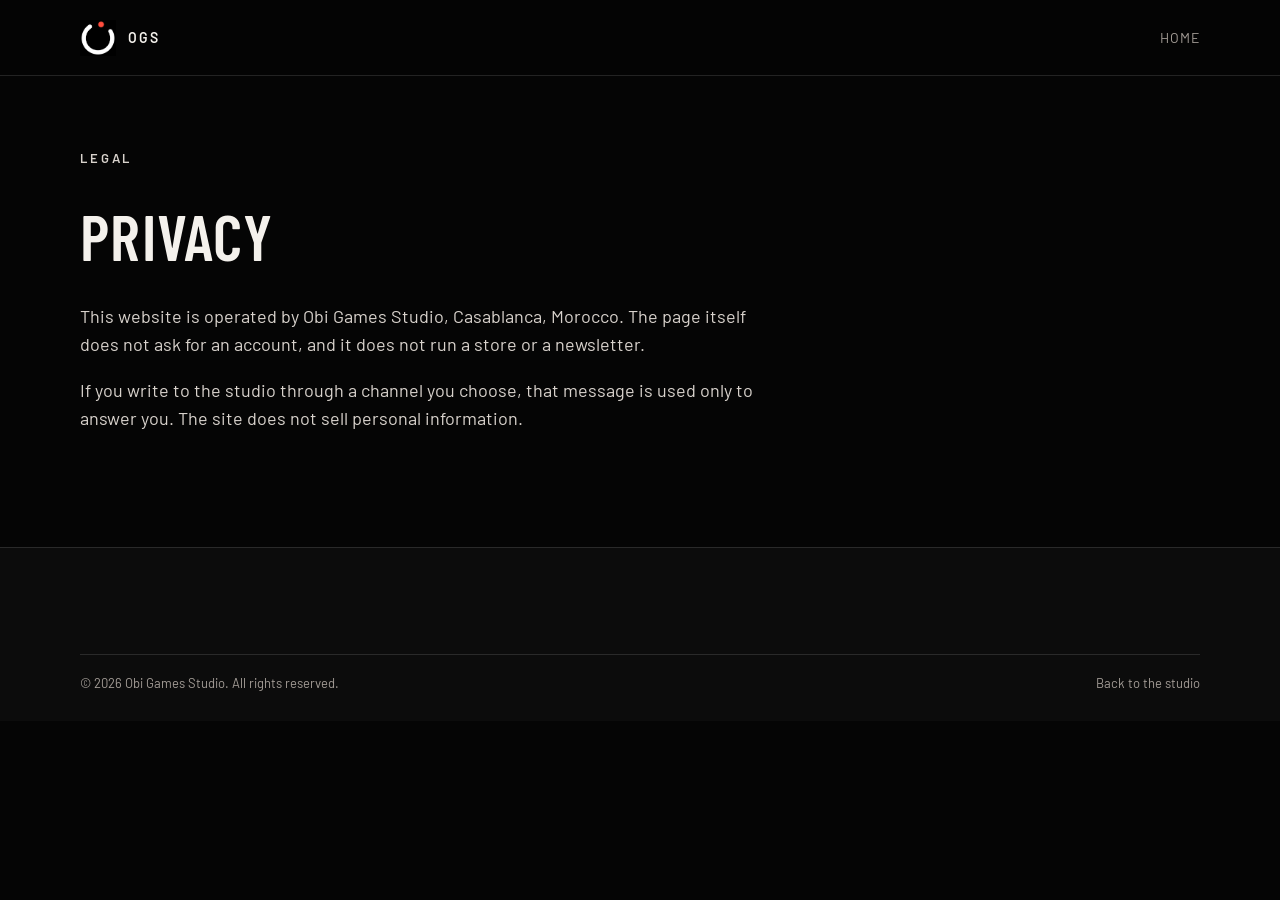
==== privacy.html @ d877064d "Add the Obi Games Studio landing page. Signed-off-by: Fawksii0 <othmaneelazaar2@gmail.com>" ====
<!DOCTYPE html>
<html lang="en">
<head>
  <meta charset="utf-8">
  <meta name="viewport" content="width=device-width, initial-scale=1">
  <title>Privacy · Obi Games Studio</title>
  <link rel="icon" href="assets/logo.png">
  <link rel="preconnect" href="https://fonts.googleapis.com">
  <link rel="preconnect" href="https://fonts.gstatic.com" crossorigin>
  <link href="https://fonts.googleapis.com/css2?family=Barlow+Condensed:wght@600&family=Barlow:wght@400;500&display=swap" rel="stylesheet">
  <link rel="stylesheet" href="styles.css">
</head>
<body>
  <header class="nav">
    <div class="wrap">
      <a class="brand" href="index.html"><img src="assets/logo.png" alt="">OGS</a>
      <nav class="nav-links"><a href="index.html">Home</a></nav>
    </div>
  </header>
  <main class="page">
    <div class="wrap">
      <p class="kicker">Legal</p>
      <h1>Privacy</h1>
      <p>This website is operated by Obi Games Studio, Casablanca, Morocco. The page itself does not ask for an account, and it does not run a store or a newsletter.</p>
      <p>If you write to the studio through a channel you choose, that message is used only to answer you. The site does not sell personal information.</p>
    </div>
  </main>
  <footer class="footer">
    <div class="wrap">
      <div class="legal-bar">
        <span>© 2026 Obi Games Studio. All rights reserved.</span>
        <span><a href="index.html">Back to the studio</a></span>
      </div>
    </div>
  </footer>
</body>
</html>
---- styles.css ----
:root {
  --bg: #050505;
  --bg-2: #0c0c0c;
  --card: #121212;
  --line: rgba(255, 255, 255, 0.12);
  --text: #f4f1ec;
  --muted: #a39c96;
  --red: #fe4c3c;
  --red-dim: rgba(254, 76, 60, 0.16);
  --max: 1120px;
  --nav: 76px;
}

* { box-sizing: border-box; }
html { scroll-behavior: smooth; }
body {
  margin: 0;
  background: var(--bg);
  color: var(--text);
  font-family: "Barlow", "Segoe UI", sans-serif;
  font-size: 18px;
  line-height: 1.55;
}
img { max-width: 100%; display: block; }
a { color: inherit; text-decoration: none; }
a:hover { color: var(--red); }

.wrap { width: min(var(--max), calc(100% - 40px)); margin: 0 auto; }

.nav {
  position: sticky;
  top: 0;
  z-index: 20;
  height: var(--nav);
  display: flex;
  align-items: center;
  background: rgba(5, 5, 5, 0.9);
  border-bottom: 1px solid var(--line);
  backdrop-filter: blur(12px);
}
.nav .wrap { display: flex; align-items: center; gap: 28px; }
.brand { display: flex; align-items: center; gap: 12px; font-weight: 600; letter-spacing: 0.14em; font-size: 14px; }
.brand img { width: 36px; height: 36px; object-fit: contain; }
.nav-links { display: flex; gap: 22px; margin-left: auto; font-size: 14px; letter-spacing: 0.08em; text-transform: uppercase; color: var(--muted); }
.nav-links a:hover { color: var(--text); }

.hero {
  min-height: calc(100vh - var(--nav));
  display: grid;
  align-items: center;
  padding: 72px 0 88px;
  background:
    radial-gradient(900px 480px at 80% 20%, rgba(254, 76, 60, 0.18), transparent 60%),
    linear-gradient(#050505, #090909);
}
.hero-grid { display: grid; grid-template-columns: 1.3fr 0.7fr; gap: 48px; align-items: center; }
.kicker {
  color: var(--red);
  letter-spacing: 0.22em;
  text-transform: uppercase;
  font-size: 13px;
  font-weight: 600;
  margin: 0 0 18px;
}
h1, h2, h3 { font-family: "Barlow Condensed", "Arial Narrow", sans-serif; font-weight: 600; letter-spacing: 0.02em; margin: 0; }
.hero h1 { font-size: clamp(64px, 9vw, 112px); line-height: 0.88; text-transform: uppercase; }
.hero h1 span { display: block; color: var(--red); }
.lede { max-width: 540px; color: var(--muted); font-size: 20px; margin: 22px 0 32px; }
.actions { display: flex; gap: 12px; flex-wrap: wrap; }
.btn {
  display: inline-flex;
  align-items: center;
  height: 48px;
  padding: 0 20px;
  border-radius: 999px;
  border: 1px solid var(--red);
  background: var(--red);
  color: #140605;
  font-weight: 600;
  letter-spacing: 0.06em;
  text-transform: uppercase;
  font-size: 14px;
}
.btn.ghost { background: transparent; color: var(--text); border-color: var(--line); }
.btn:hover { filter: brightness(1.08); color: #140605; }
.btn.ghost:hover { color: var(--text); border-color: var(--text); }
.hero-mark {
  justify-self: end;
  width: min(320px, 100%);
  aspect-ratio: 1;
  border: 1px solid var(--line);
  background: #000 url("assets/logo.png") center / 78% no-repeat;
}

.band {
  border-top: 1px solid var(--line);
  border-bottom: 1px solid var(--line);
}
.band .wrap {
  display: grid;
  grid-template-columns: repeat(3, 1fr);
}
.band div { padding: 22px 8px; text-align: center; }
.band strong { display: block; font-family: "Barlow Condensed", sans-serif; font-size: 28px; letter-spacing: 0.04em; }
.band span { color: var(--muted); font-size: 13px; letter-spacing: 0.12em; text-transform: uppercase; }

section { padding: 96px 0; }
.section-label { color: var(--red); letter-spacing: 0.2em; text-transform: uppercase; font-size: 13px; font-weight: 600; }

.game {
  display: grid;
  grid-template-columns: 1.15fr 0.85fr;
  min-height: 640px;
  background: #000;
}
.game-art {
  background: #000 url("assets/redline.jpg") right center / cover no-repeat;
  min-height: 420px;
}
.game-copy { padding: 72px 56px; display: flex; flex-direction: column; justify-content: center; }
.game-copy h2 { font-size: clamp(56px, 7vw, 88px); line-height: 0.9; text-transform: uppercase; }
.game-copy h2 em { font-style: normal; color: var(--red); }
.tag {
  display: inline-block;
  margin: 18px 0;
  padding: 4px 10px;
  border: 1px solid var(--red);
  color: var(--red);
  letter-spacing: 0.16em;
  text-transform: uppercase;
  font-size: 12px;
}
.game-copy p { color: #d8d2cc; margin: 0 0 16px; }

.studio h2, .publish h2 { font-size: clamp(42px, 6vw, 68px); text-transform: uppercase; line-height: 0.95; max-width: 14ch; }
.studio-grid, .year-grid { display: grid; grid-template-columns: 1fr 1fr; gap: 28px; margin-top: 36px; }
.card {
  background: var(--card);
  border: 1px solid var(--line);
  padding: 28px;
}
.card h3 { font-size: 32px; text-transform: uppercase; margin-bottom: 8px; }
.card p { margin: 0; color: var(--muted); }
.year {
  border-top: 3px solid var(--red);
  padding-top: 18px;
}
.year b { font-family: "Barlow Condensed", sans-serif; font-size: 72px; font-weight: 600; line-height: 1; }
.year p { color: var(--muted); margin: 8px 0 0; }

.footer { background: var(--bg-2); border-top: 1px solid var(--line); padding: 64px 0 28px; }
.footer-grid { display: grid; grid-template-columns: 1.4fr repeat(3, 1fr); gap: 32px; }
.footer .brand { margin-bottom: 14px; }
.footer p, .footer li { color: var(--muted); font-size: 15px; }
.footer h3 { font-size: 14px; letter-spacing: 0.16em; text-transform: uppercase; margin-bottom: 14px; }
.footer ul { list-style: none; margin: 0; padding: 0; }
.footer li { margin: 8px 0; }
.footer a:hover { color: var(--text); }
.legal-bar {
  display: flex;
  justify-content: space-between;
  gap: 16px;
  flex-wrap: wrap;
  margin-top: 42px;
  padding-top: 18px;
  border-top: 1px solid var(--line);
  color: var(--muted);
  font-size: 13px;
}
.page { padding: 72px 0 96px; }
.page h1 { font-size: 64px; text-transform: uppercase; margin-bottom: 12px; }
.page p { max-width: 680px; color: #d8d2cc; }

@media (max-width: 860px) {
  .hero-grid, .game, .studio-grid, .year-grid, .footer-grid, .band { grid-template-columns: 1fr; }
  .hero-mark { justify-self: start; width: 180px; }
  .game-copy { padding: 40px 0 64px; }
  .nav { height: auto; }
  .nav .wrap { flex-wrap: wrap; padding: 12px 0; }
  .nav-links { margin-left: 0; gap: 14px; font-size: 12px; }
}
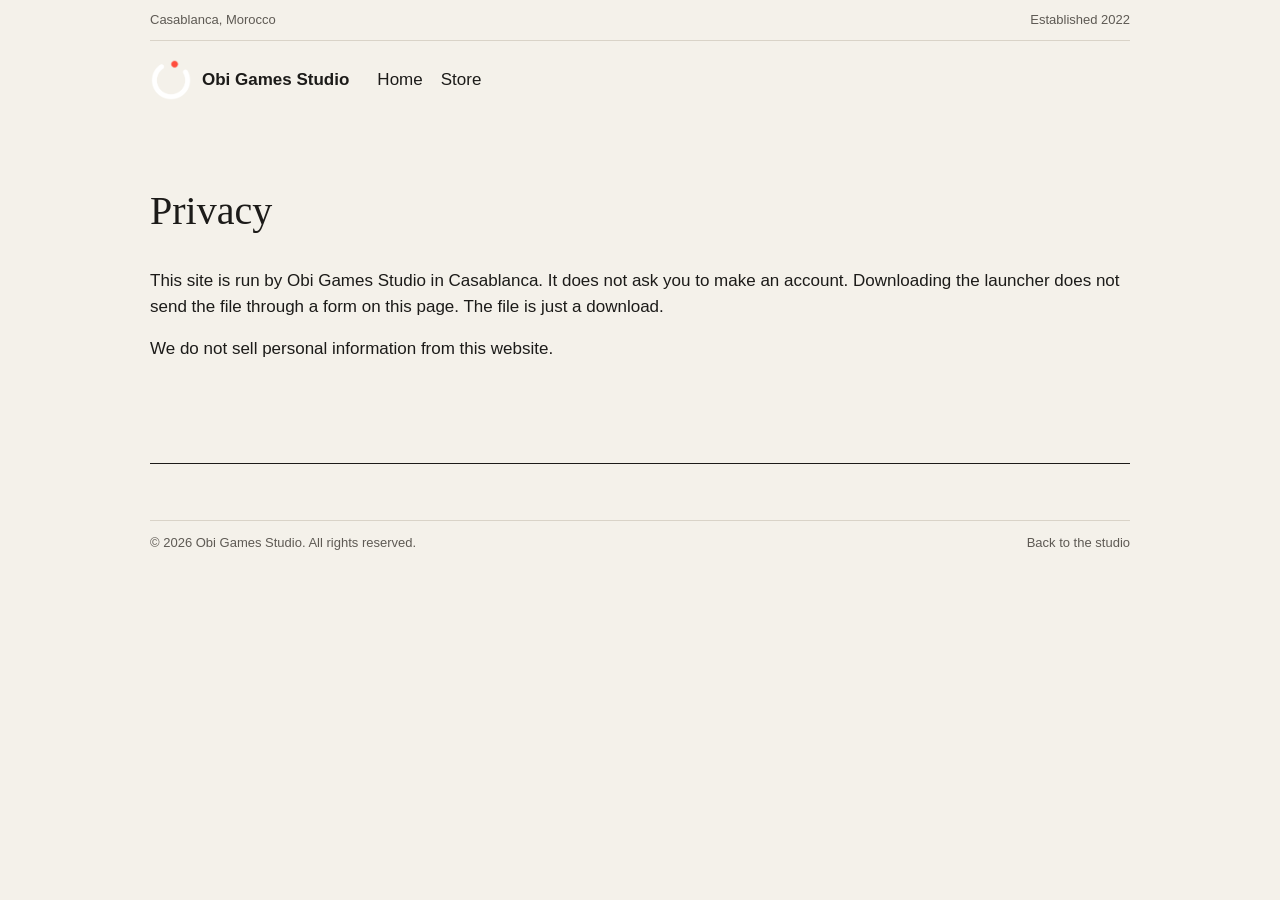
==== commit 421f3e20: "Put the store, launcher download, and Ashfall: The Beginning on the site. Signed-off-by: Fawksii0 <o" ====
--- a/privacy.html
+++ b/privacy.html
@@ -5,32 +5,26 @@
   <meta name="viewport" content="width=device-width, initial-scale=1">
   <title>Privacy · Obi Games Studio</title>
   <link rel="icon" href="assets/logo.png">
-  <link rel="preconnect" href="https://fonts.googleapis.com">
-  <link rel="preconnect" href="https://fonts.gstatic.com" crossorigin>
-  <link href="https://fonts.googleapis.com/css2?family=Barlow+Condensed:wght@600&family=Barlow:wght@400;500&display=swap" rel="stylesheet">
   <link rel="stylesheet" href="styles.css">
 </head>
 <body>
-  <header class="nav">
-    <div class="wrap">
-      <a class="brand" href="index.html"><img src="assets/logo.png" alt="">OGS</a>
-      <nav class="nav-links"><a href="index.html">Home</a></nav>
-    </div>
+  <div class="topbar">
+    <span>Casablanca, Morocco</span>
+    <span>Established 2022</span>
+  </div>
+  <header class="site-header">
+    <a class="logo-lockup" href="index.html"><img src="assets/logo.png" alt="">Obi Games Studio</a>
+    <nav><a href="index.html">Home</a> <a href="store.html">Store</a></nav>
   </header>
   <main class="page">
-    <div class="wrap">
-      <p class="kicker">Legal</p>
-      <h1>Privacy</h1>
-      <p>This website is operated by Obi Games Studio, Casablanca, Morocco. The page itself does not ask for an account, and it does not run a store or a newsletter.</p>
-      <p>If you write to the studio through a channel you choose, that message is used only to answer you. The site does not sell personal information.</p>
-    </div>
+    <h1>Privacy</h1>
+    <p>This site is run by Obi Games Studio in Casablanca. It does not ask you to make an account. Downloading the launcher does not send the file through a form on this page. The file is just a download.</p>
+    <p>We do not sell personal information from this website.</p>
   </main>
   <footer class="footer">
-    <div class="wrap">
-      <div class="legal-bar">
-        <span>© 2026 Obi Games Studio. All rights reserved.</span>
-        <span><a href="index.html">Back to the studio</a></span>
-      </div>
+    <div class="fine">
+      <span>© 2026 Obi Games Studio. All rights reserved.</span>
+      <span><a href="index.html">Back to the studio</a></span>
     </div>
   </footer>
 </body>
--- a/styles.css
+++ b/styles.css
@@ -1,181 +1,120 @@
 :root {
-  --bg: #050505;
-  --bg-2: #0c0c0c;
-  --card: #121212;
-  --line: rgba(255, 255, 255, 0.12);
-  --text: #f4f1ec;
-  --muted: #a39c96;
-  --red: #fe4c3c;
-  --red-dim: rgba(254, 76, 60, 0.16);
-  --max: 1120px;
-  --nav: 76px;
+  --paper: #f4f1ea;
+  --ink: #1c1b19;
+  --muted: #5e5a54;
+  --line: #d9d3c8;
+  --red: #e23b2f;
 }
 
 * { box-sizing: border-box; }
 html { scroll-behavior: smooth; }
 body {
   margin: 0;
-  background: var(--bg);
-  color: var(--text);
-  font-family: "Barlow", "Segoe UI", sans-serif;
-  font-size: 18px;
-  line-height: 1.55;
+  background: var(--paper);
+  color: var(--ink);
+  font-family: "Segoe UI", Helvetica, Arial, sans-serif;
+  font-size: 17px;
+  line-height: 1.5;
 }
-img { max-width: 100%; display: block; }
-a { color: inherit; text-decoration: none; }
+img { display: block; }
+a { color: inherit; }
 a:hover { color: var(--red); }
 
-.wrap { width: min(var(--max), calc(100% - 40px)); margin: 0 auto; }
+.topbar, .site-header, main, .footer { width: min(980px, calc(100% - 40px)); margin: 0 auto; }
 
-.nav {
-  position: sticky;
-  top: 0;
-  z-index: 20;
-  height: var(--nav);
+.topbar {
+  display: flex;
+  justify-content: space-between;
+  padding: 10px 0;
+  font-size: 13px;
+  color: var(--muted);
+  border-bottom: 1px solid var(--line);
+}
+
+.site-header {
   display: flex;
   align-items: center;
-  background: rgba(5, 5, 5, 0.9);
-  border-bottom: 1px solid var(--line);
-  backdrop-filter: blur(12px);
+  gap: 28px;
+  padding: 18px 0;
 }
-.nav .wrap { display: flex; align-items: center; gap: 28px; }
-.brand { display: flex; align-items: center; gap: 12px; font-weight: 600; letter-spacing: 0.14em; font-size: 14px; }
-.brand img { width: 36px; height: 36px; object-fit: contain; }
-.nav-links { display: flex; gap: 22px; margin-left: auto; font-size: 14px; letter-spacing: 0.08em; text-transform: uppercase; color: var(--muted); }
-.nav-links a:hover { color: var(--text); }
-
-.hero {
-  min-height: calc(100vh - var(--nav));
-  display: grid;
+.logo-lockup {
+  display: flex;
   align-items: center;
-  padding: 72px 0 88px;
-  background:
-    radial-gradient(900px 480px at 80% 20%, rgba(254, 76, 60, 0.18), transparent 60%),
-    linear-gradient(#050505, #090909);
+  gap: 10px;
+  text-decoration: none;
+  font-weight: 650;
 }
-.hero-grid { display: grid; grid-template-columns: 1.3fr 0.7fr; gap: 48px; align-items: center; }
-.kicker {
-  color: var(--red);
-  letter-spacing: 0.22em;
-  text-transform: uppercase;
-  font-size: 13px;
-  font-weight: 600;
-  margin: 0 0 18px;
-}
-h1, h2, h3 { font-family: "Barlow Condensed", "Arial Narrow", sans-serif; font-weight: 600; letter-spacing: 0.02em; margin: 0; }
-.hero h1 { font-size: clamp(64px, 9vw, 112px); line-height: 0.88; text-transform: uppercase; }
-.hero h1 span { display: block; color: var(--red); }
-.lede { max-width: 540px; color: var(--muted); font-size: 20px; margin: 22px 0 32px; }
-.actions { display: flex; gap: 12px; flex-wrap: wrap; }
-.btn {
-  display: inline-flex;
-  align-items: center;
-  height: 48px;
-  padding: 0 20px;
-  border-radius: 999px;
-  border: 1px solid var(--red);
-  background: var(--red);
-  color: #140605;
-  font-weight: 600;
-  letter-spacing: 0.06em;
-  text-transform: uppercase;
+.logo-lockup img { width: 42px; height: 42px; }
+.site-header nav { display: flex; gap: 18px; }
+.site-header nav a { text-decoration: none; }
+.download {
+  margin-left: auto;
+  text-decoration: none;
+  background: var(--ink);
+  color: var(--paper);
+  padding: 8px 12px;
   font-size: 14px;
 }
-.btn.ghost { background: transparent; color: var(--text); border-color: var(--line); }
-.btn:hover { filter: brightness(1.08); color: #140605; }
-.btn.ghost:hover { color: var(--text); border-color: var(--text); }
-.hero-mark {
-  justify-self: end;
-  width: min(320px, 100%);
-  aspect-ratio: 1;
-  border: 1px solid var(--line);
-  background: #000 url("assets/logo.png") center / 78% no-repeat;
+.download:hover { color: white; background: #000; }
+
+.intro { padding: 54px 0 28px; display: grid; grid-template-columns: 1.4fr 0.6fr; gap: 40px; }
+.intro h1 {
+  font-family: Georgia, "Iowan Old Style", Palatino, serif;
+  font-weight: 500;
+  font-size: 52px;
+  line-height: 1.05;
+  margin: 0 0 14px;
 }
+.intro p { margin: 0; max-width: 38em; }
+.mark-note { color: var(--muted); font-size: 14px; padding-top: 8px; }
+.mark-note img { width: 120px; height: 120px; margin-bottom: 8px; }
 
-.band {
-  border-top: 1px solid var(--line);
-  border-bottom: 1px solid var(--line);
+.rule { border: 0; border-top: 1px solid var(--line); margin: 8px 0 0; }
+
+.block { padding: 36px 0; }
+.block h2 {
+  font-family: Georgia, "Iowan Old Style", Palatino, serif;
+  font-weight: 500;
+  font-size: 28px;
+  margin: 0 0 8px;
 }
-.band .wrap {
-  display: grid;
-  grid-template-columns: repeat(3, 1fr);
+.meta { color: var(--muted); margin: 0 0 14px; font-size: 15px; }
+
+table { width: 100%; border-collapse: collapse; }
+th, td { text-align: left; padding: 12px 8px; border-bottom: 1px solid var(--line); vertical-align: top; }
+th { font-size: 13px; color: var(--muted); font-weight: 600; }
+td a { font-weight: 600; }
+
+.note { color: var(--muted); font-size: 15px; }
+
+.footer {
+  margin-top: 20px;
+  padding: 28px 0 40px;
+  border-top: 1px solid var(--ink);
 }
-.band div { padding: 22px 8px; text-align: center; }
-.band strong { display: block; font-family: "Barlow Condensed", sans-serif; font-size: 28px; letter-spacing: 0.04em; }
-.band span { color: var(--muted); font-size: 13px; letter-spacing: 0.12em; text-transform: uppercase; }
-
-section { padding: 96px 0; }
-.section-label { color: var(--red); letter-spacing: 0.2em; text-transform: uppercase; font-size: 13px; font-weight: 600; }
-
-.game {
-  display: grid;
-  grid-template-columns: 1.15fr 0.85fr;
-  min-height: 640px;
-  background: #000;
-}
-.game-art {
-  background: #000 url("assets/redline.jpg") right center / cover no-repeat;
-  min-height: 420px;
-}
-.game-copy { padding: 72px 56px; display: flex; flex-direction: column; justify-content: center; }
-.game-copy h2 { font-size: clamp(56px, 7vw, 88px); line-height: 0.9; text-transform: uppercase; }
-.game-copy h2 em { font-style: normal; color: var(--red); }
-.tag {
-  display: inline-block;
-  margin: 18px 0;
-  padding: 4px 10px;
-  border: 1px solid var(--red);
-  color: var(--red);
-  letter-spacing: 0.16em;
-  text-transform: uppercase;
-  font-size: 12px;
-}
-.game-copy p { color: #d8d2cc; margin: 0 0 16px; }
-
-.studio h2, .publish h2 { font-size: clamp(42px, 6vw, 68px); text-transform: uppercase; line-height: 0.95; max-width: 14ch; }
-.studio-grid, .year-grid { display: grid; grid-template-columns: 1fr 1fr; gap: 28px; margin-top: 36px; }
-.card {
-  background: var(--card);
-  border: 1px solid var(--line);
-  padding: 28px;
-}
-.card h3 { font-size: 32px; text-transform: uppercase; margin-bottom: 8px; }
-.card p { margin: 0; color: var(--muted); }
-.year {
-  border-top: 3px solid var(--red);
-  padding-top: 18px;
-}
-.year b { font-family: "Barlow Condensed", sans-serif; font-size: 72px; font-weight: 600; line-height: 1; }
-.year p { color: var(--muted); margin: 8px 0 0; }
-
-.footer { background: var(--bg-2); border-top: 1px solid var(--line); padding: 64px 0 28px; }
-.footer-grid { display: grid; grid-template-columns: 1.4fr repeat(3, 1fr); gap: 32px; }
-.footer .brand { margin-bottom: 14px; }
-.footer p, .footer li { color: var(--muted); font-size: 15px; }
-.footer h3 { font-size: 14px; letter-spacing: 0.16em; text-transform: uppercase; margin-bottom: 14px; }
+.foot-grid { display: grid; grid-template-columns: 1.4fr 1fr 1fr 1fr; gap: 24px; }
+.footer h3 { margin: 0 0 8px; font-size: 14px; }
 .footer ul { list-style: none; margin: 0; padding: 0; }
-.footer li { margin: 8px 0; }
-.footer a:hover { color: var(--text); }
-.legal-bar {
-  display: flex;
-  justify-content: space-between;
-  gap: 16px;
-  flex-wrap: wrap;
-  margin-top: 42px;
-  padding-top: 18px;
+.footer li { margin: 5px 0; }
+.footer a { text-decoration: none; }
+.footer p { margin: 4px 0; color: var(--muted); font-size: 14px; }
+.fine {
+  margin-top: 28px;
+  padding-top: 12px;
   border-top: 1px solid var(--line);
   color: var(--muted);
   font-size: 13px;
+  display: flex;
+  justify-content: space-between;
+  gap: 12px;
+  flex-wrap: wrap;
 }
-.page { padding: 72px 0 96px; }
-.page h1 { font-size: 64px; text-transform: uppercase; margin-bottom: 12px; }
-.page p { max-width: 680px; color: #d8d2cc; }
+.page { padding: 36px 0 64px; }
+.page h1 { font-family: Georgia, serif; font-weight: 500; font-size: 40px; }
 
-@media (max-width: 860px) {
-  .hero-grid, .game, .studio-grid, .year-grid, .footer-grid, .band { grid-template-columns: 1fr; }
-  .hero-mark { justify-self: start; width: 180px; }
-  .game-copy { padding: 40px 0 64px; }
-  .nav { height: auto; }
-  .nav .wrap { flex-wrap: wrap; padding: 12px 0; }
-  .nav-links { margin-left: 0; gap: 14px; font-size: 12px; }
+@media (max-width: 720px) {
+  .intro, .foot-grid, .site-header { display: block; }
+  .download { display: inline-block; margin: 14px 0 0; }
+  .site-header nav { margin-top: 12px; }
+  .intro h1 { font-size: 38px; }
 }
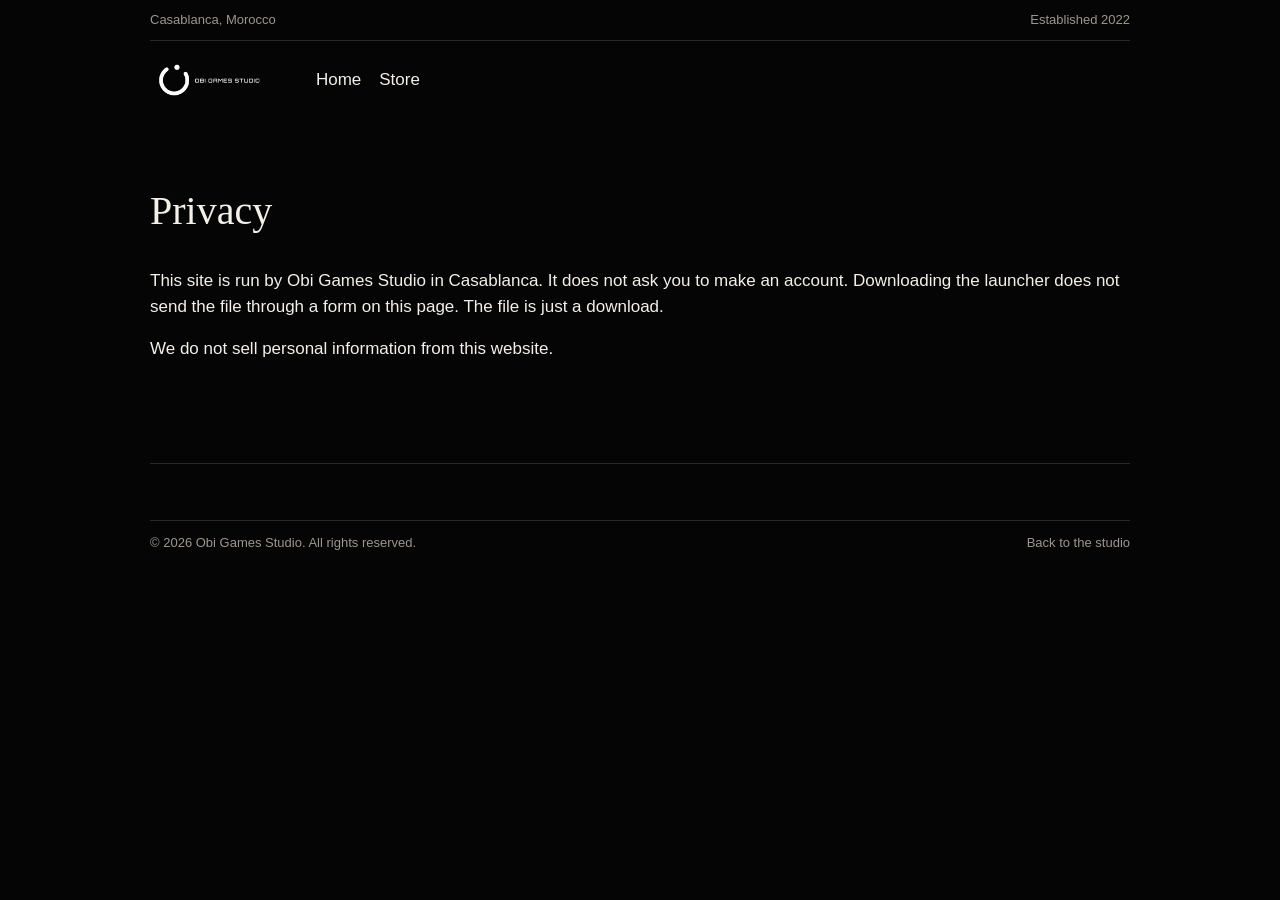
==== commit 9ba0fab1: "Restore the black and red studio theme. Signed-off-by: Fawksii0 <othmaneelazaar2@gmail.com>" ====
--- a/privacy.html
+++ b/privacy.html
@@ -4,7 +4,7 @@
   <meta charset="utf-8">
   <meta name="viewport" content="width=device-width, initial-scale=1">
   <title>Privacy · Obi Games Studio</title>
-  <link rel="icon" href="assets/logo.png">
+  <link rel="icon" href="assets/mark.png">
   <link rel="stylesheet" href="styles.css">
 </head>
 <body>
@@ -13,7 +13,7 @@
     <span>Established 2022</span>
   </div>
   <header class="site-header">
-    <a class="logo-lockup" href="index.html"><img src="assets/logo.png" alt="">Obi Games Studio</a>
+    <a class="logo-lockup" href="index.html"><img src="assets/wordmark.png" alt="Obi Games Studio"></a>
     <nav><a href="index.html">Home</a> <a href="store.html">Store</a></nav>
   </header>
   <main class="page">
--- a/styles.css
+++ b/styles.css
@@ -1,16 +1,16 @@
 :root {
-  --paper: #f4f1ea;
-  --ink: #1c1b19;
-  --muted: #5e5a54;
-  --line: #d9d3c8;
-  --red: #e23b2f;
+  --bg: #050505;
+  --ink: #f3f0ea;
+  --muted: #9c968e;
+  --line: rgba(255, 255, 255, 0.14);
+  --red: #fe4c3c;
 }
 
 * { box-sizing: border-box; }
 html { scroll-behavior: smooth; }
 body {
   margin: 0;
-  background: var(--paper);
+  background: var(--bg);
   color: var(--ink);
   font-family: "Segoe UI", Helvetica, Arial, sans-serif;
   font-size: 17px;
@@ -35,29 +35,23 @@
   display: flex;
   align-items: center;
   gap: 28px;
-  padding: 18px 0;
+  padding: 16px 0;
 }
-.logo-lockup {
-  display: flex;
-  align-items: center;
-  gap: 10px;
-  text-decoration: none;
-  font-weight: 650;
-}
-.logo-lockup img { width: 42px; height: 42px; }
+.logo-lockup { display: block; text-decoration: none; }
+.logo-lockup img { height: 46px; width: auto; }
 .site-header nav { display: flex; gap: 18px; }
 .site-header nav a { text-decoration: none; }
 .download {
   margin-left: auto;
   text-decoration: none;
-  background: var(--ink);
-  color: var(--paper);
+  color: var(--red);
+  border: 1px solid var(--red);
   padding: 8px 12px;
   font-size: 14px;
 }
-.download:hover { color: white; background: #000; }
+.download:hover { color: #fff; background: var(--red); }
 
-.intro { padding: 54px 0 28px; display: grid; grid-template-columns: 1.4fr 0.6fr; gap: 40px; }
+.intro { padding: 54px 0 28px; display: grid; grid-template-columns: 1.4fr 0.6fr; gap: 40px; align-items: center; }
 .intro h1 {
   font-family: Georgia, "Iowan Old Style", Palatino, serif;
   font-weight: 500;
@@ -66,8 +60,8 @@
   margin: 0 0 14px;
 }
 .intro p { margin: 0; max-width: 38em; }
-.mark-note { color: var(--muted); font-size: 14px; padding-top: 8px; }
-.mark-note img { width: 120px; height: 120px; margin-bottom: 8px; }
+.mark-note { color: var(--muted); font-size: 14px; }
+.mark-note img { width: 180px; height: auto; margin-bottom: 8px; }
 
 .rule { border: 0; border-top: 1px solid var(--line); margin: 8px 0 0; }
 
@@ -78,22 +72,22 @@
   font-size: 28px;
   margin: 0 0 8px;
 }
-.meta { color: var(--muted); margin: 0 0 14px; font-size: 15px; }
+.meta { color: var(--red); margin: 0 0 14px; font-size: 15px; }
 
 table { width: 100%; border-collapse: collapse; }
 th, td { text-align: left; padding: 12px 8px; border-bottom: 1px solid var(--line); vertical-align: top; }
 th { font-size: 13px; color: var(--muted); font-weight: 600; }
-td a { font-weight: 600; }
+td a { font-weight: 600; color: var(--red); }
 
 .note { color: var(--muted); font-size: 15px; }
 
 .footer {
   margin-top: 20px;
   padding: 28px 0 40px;
-  border-top: 1px solid var(--ink);
+  border-top: 1px solid var(--line);
 }
 .foot-grid { display: grid; grid-template-columns: 1.4fr 1fr 1fr 1fr; gap: 24px; }
-.footer h3 { margin: 0 0 8px; font-size: 14px; }
+.footer h3 { margin: 0 0 8px; font-size: 14px; color: var(--red); }
 .footer ul { list-style: none; margin: 0; padding: 0; }
 .footer li { margin: 5px 0; }
 .footer a { text-decoration: none; }
@@ -117,4 +111,5 @@
   .download { display: inline-block; margin: 14px 0 0; }
   .site-header nav { margin-top: 12px; }
   .intro h1 { font-size: 38px; }
+  .logo-lockup img { height: 36px; }
 }
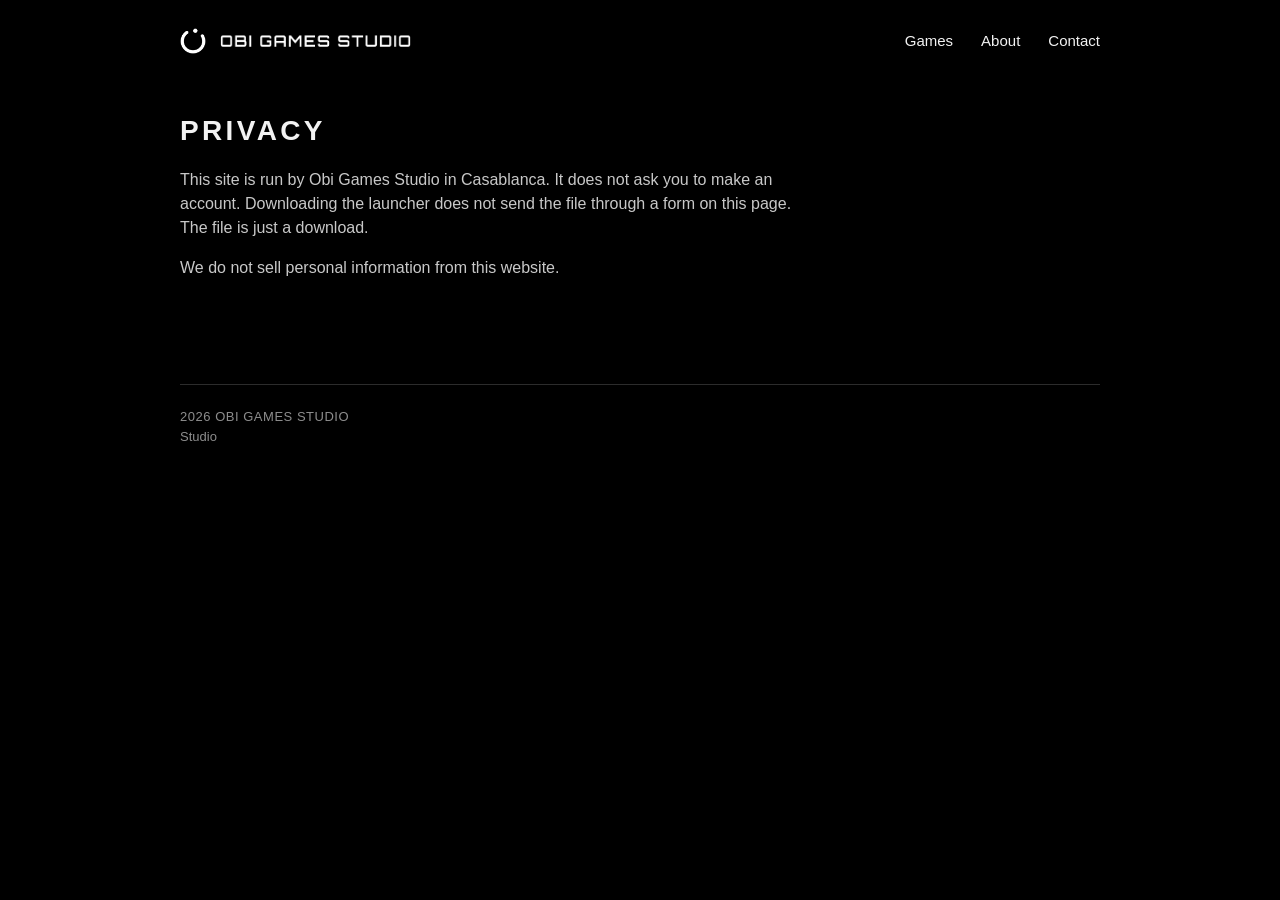
==== commit 97024668: "Match the studio site to the black and red layout. Signed-off-by: Fawksii0 <othmaneelazaar2@gmail.co" ====
--- a/privacy.html
+++ b/privacy.html
@@ -8,24 +8,25 @@
   <link rel="stylesheet" href="styles.css">
 </head>
 <body>
-  <div class="topbar">
-    <span>Casablanca, Morocco</span>
-    <span>Established 2022</span>
-  </div>
-  <header class="site-header">
-    <a class="logo-lockup" href="index.html"><img src="assets/wordmark.png" alt="Obi Games Studio"></a>
-    <nav><a href="index.html">Home</a> <a href="store.html">Store</a></nav>
+  <header class="bar">
+    <a class="brand" href="index.html">
+      <img src="assets/mark-white.png" alt="">
+      <img class="brand-name" src="assets/wordmark.png" alt="OBI GAMES STUDIO">
+    </a>
+    <nav>
+      <a href="index.html#games">Games</a>
+      <a href="index.html#about">About</a>
+      <a href="index.html#contact">Contact</a>
+    </nav>
   </header>
   <main class="page">
     <h1>Privacy</h1>
     <p>This site is run by Obi Games Studio in Casablanca. It does not ask you to make an account. Downloading the launcher does not send the file through a form on this page. The file is just a download.</p>
     <p>We do not sell personal information from this website.</p>
   </main>
-  <footer class="footer">
-    <div class="fine">
-      <span>© 2026 Obi Games Studio. All rights reserved.</span>
-      <span><a href="index.html">Back to the studio</a></span>
-    </div>
+  <footer class="site-foot">
+    <p>2026 OBI GAMES STUDIO</p>
+    <p class="legal"><a href="index.html">Studio</a></p>
   </footer>
 </body>
 </html>
--- a/styles.css
+++ b/styles.css
@@ -1,8 +1,10 @@
 :root {
-  --bg: #050505;
-  --ink: #f3f0ea;
-  --muted: #9c968e;
-  --line: rgba(255, 255, 255, 0.14);
+  --bg: #000;
+  --ink: #f2f2f2;
+  --muted: #a3a3a3;
+  --card: #1a1a1a;
+  --well: #2a2a2a;
+  --line: #2c2c2c;
   --red: #fe4c3c;
 }
 
@@ -13,103 +15,146 @@
   background: var(--bg);
   color: var(--ink);
   font-family: "Segoe UI", Helvetica, Arial, sans-serif;
-  font-size: 17px;
+  font-size: 16px;
   line-height: 1.5;
 }
-img { display: block; }
+img { display: block; max-width: 100%; }
 a { color: inherit; }
 a:hover { color: var(--red); }
 
-.topbar, .site-header, main, .footer { width: min(980px, calc(100% - 40px)); margin: 0 auto; }
-
-.topbar {
-  display: flex;
-  justify-content: space-between;
-  padding: 10px 0;
-  font-size: 13px;
-  color: var(--muted);
-  border-bottom: 1px solid var(--line);
+.bar, main, .site-foot {
+  width: min(920px, calc(100% - 48px));
+  margin: 0 auto;
 }
 
-.site-header {
+.bar {
   display: flex;
   align-items: center;
-  gap: 28px;
-  padding: 16px 0;
+  justify-content: space-between;
+  padding: 28px 0 8px;
 }
-.logo-lockup { display: block; text-decoration: none; }
-.logo-lockup img { height: 46px; width: auto; }
-.site-header nav { display: flex; gap: 18px; }
-.site-header nav a { text-decoration: none; }
-.download {
-  margin-left: auto;
+.brand {
+  display: flex;
+  align-items: center;
+  gap: 10px;
   text-decoration: none;
-  color: var(--red);
-  border: 1px solid var(--red);
-  padding: 8px 12px;
-  font-size: 14px;
 }
-.download:hover { color: #fff; background: var(--red); }
+.brand img { height: 26px; width: auto; }
+.brand-name { height: 13px; }
+.bar nav { display: flex; gap: 28px; }
+.bar nav a {
+  color: var(--ink);
+  text-decoration: none;
+  font-size: 15px;
+}
+.bar nav a:hover { color: var(--red); }
 
-.intro { padding: 54px 0 28px; display: grid; grid-template-columns: 1.4fr 0.6fr; gap: 40px; align-items: center; }
-.intro h1 {
-  font-family: Georgia, "Iowan Old Style", Palatino, serif;
-  font-weight: 500;
-  font-size: 52px;
-  line-height: 1.05;
-  margin: 0 0 14px;
+.hero {
+  text-align: center;
+  padding: 88px 0 36px;
 }
-.intro p { margin: 0; max-width: 38em; }
-.mark-note { color: var(--muted); font-size: 14px; }
-.mark-note img { width: 180px; height: auto; margin-bottom: 8px; }
+.hero-mark {
+  width: 148px;
+  height: auto;
+  margin: 0 auto 28px;
+}
+.hero h1 { margin: 0; }
+.hero h1 img {
+  width: min(460px, 86%);
+  height: auto;
+  margin: 0 auto;
+}
+.tagline {
+  margin: 22px 0 26px;
+  color: #d7d7d7;
+  font-size: 16px;
+}
+.cta {
+  display: inline-block;
+  background: var(--red);
+  color: #fff;
+  text-decoration: none;
+  padding: 10px 18px;
+  font-size: 15px;
+}
+.cta:hover { color: #fff; background: #ff6558; }
 
-.rule { border: 0; border-top: 1px solid var(--line); margin: 8px 0 0; }
+.band {
+  padding: 56px 0 8px;
+  border-top: 1px solid var(--line);
+  margin-top: 48px;
+}
+#games { border-top: 0; margin-top: 72px; padding-top: 12px; }
+.band h2 {
+  margin: 0 0 22px;
+  font-size: 15px;
+  font-weight: 650;
+  letter-spacing: 0.16em;
+  text-transform: uppercase;
+}
+.band p { margin: 0 0 10px; color: #c8c8c8; max-width: 40em; }
+.band a { color: var(--ink); }
 
-.block { padding: 36px 0; }
-.block h2 {
-  font-family: Georgia, "Iowan Old Style", Palatino, serif;
-  font-weight: 500;
+.cards {
+  display: grid;
+  grid-template-columns: repeat(3, 1fr);
+  gap: 22px;
+}
+.card {
+  background: var(--card);
+  padding: 14px 14px 16px;
+}
+.card-art {
+  background: var(--well);
+  aspect-ratio: 16 / 10;
+  display: grid;
+  place-items: center;
+  margin-bottom: 14px;
+}
+.card-art img { width: 54px; height: auto; }
+.card h3 {
+  margin: 0 0 6px;
+  font-size: 13px;
+  font-weight: 650;
+  letter-spacing: 0.06em;
+  text-transform: uppercase;
+}
+.card p { margin: 0; color: var(--muted); font-size: 14px; }
+.card-links { display: flex; gap: 14px; margin-top: 10px; }
+.card-links a { color: var(--red); text-decoration: none; font-size: 14px; }
+.card-links a:hover { color: #fff; }
+
+.site-foot {
+  margin-top: 64px;
+  padding: 22px 0 48px;
+  border-top: 1px solid var(--line);
+  color: #8d8d8d;
+  font-size: 13px;
+  letter-spacing: 0.04em;
+}
+.site-foot p { margin: 0; }
+.legal { margin-top: 8px; letter-spacing: 0; }
+.legal a { color: #8d8d8d; text-decoration: none; margin-right: 14px; }
+.legal a:hover { color: var(--red); }
+
+.page { padding: 48px 0 24px; }
+.page h1 {
+  margin: 0 0 16px;
   font-size: 28px;
-  margin: 0 0 8px;
+  font-weight: 650;
+  letter-spacing: 0.12em;
+  text-transform: uppercase;
 }
-.meta { color: var(--red); margin: 0 0 14px; font-size: 15px; }
-
-table { width: 100%; border-collapse: collapse; }
-th, td { text-align: left; padding: 12px 8px; border-bottom: 1px solid var(--line); vertical-align: top; }
-th { font-size: 13px; color: var(--muted); font-weight: 600; }
-td a { font-weight: 600; color: var(--red); }
-
-.note { color: var(--muted); font-size: 15px; }
-
-.footer {
-  margin-top: 20px;
-  padding: 28px 0 40px;
-  border-top: 1px solid var(--line);
-}
-.foot-grid { display: grid; grid-template-columns: 1.4fr 1fr 1fr 1fr; gap: 24px; }
-.footer h3 { margin: 0 0 8px; font-size: 14px; color: var(--red); }
-.footer ul { list-style: none; margin: 0; padding: 0; }
-.footer li { margin: 5px 0; }
-.footer a { text-decoration: none; }
-.footer p { margin: 4px 0; color: var(--muted); font-size: 14px; }
-.fine {
-  margin-top: 28px;
-  padding-top: 12px;
-  border-top: 1px solid var(--line);
-  color: var(--muted);
-  font-size: 13px;
-  display: flex;
-  justify-content: space-between;
-  gap: 12px;
-  flex-wrap: wrap;
-}
-.page { padding: 36px 0 64px; }
-.page h1 { font-family: Georgia, serif; font-weight: 500; font-size: 40px; }
+.page p { color: #c8c8c8; max-width: 40em; }
+table { width: 100%; border-collapse: collapse; margin: 18px 0; }
+th, td { text-align: left; padding: 12px 8px; border-bottom: 1px solid var(--line); }
+th { color: var(--muted); font-size: 13px; font-weight: 650; letter-spacing: 0.08em; text-transform: uppercase; }
+td a { color: var(--red); }
 
 @media (max-width: 720px) {
-  .intro, .foot-grid, .site-header { display: block; }
-  .download { display: inline-block; margin: 14px 0 0; }
-  .site-header nav { margin-top: 12px; }
-  .intro h1 { font-size: 38px; }
-  .logo-lockup img { height: 36px; }
+  .bar { display: block; }
+  .bar nav { margin-top: 14px; gap: 18px; }
+  .cards { grid-template-columns: 1fr; }
+  .hero { padding-top: 56px; }
+  .hero-mark { width: 120px; }
 }
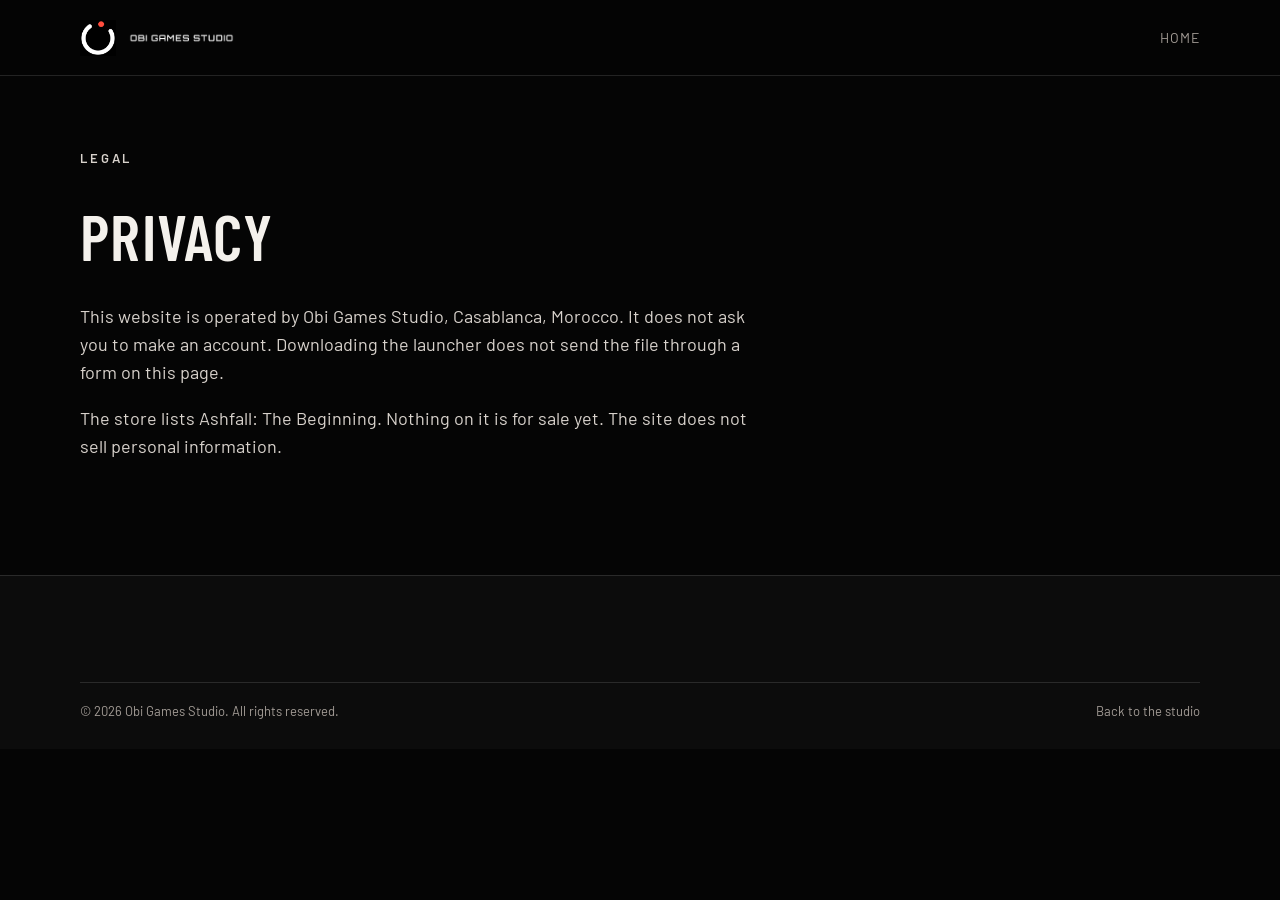
==== commit 10f8f526: "Bring back the first studio page and add the Ashfall logo. Signed-off-by: Fawksii0 <othmaneelazaar2@" ====
--- a/privacy.html
+++ b/privacy.html
@@ -5,28 +5,33 @@
   <meta name="viewport" content="width=device-width, initial-scale=1">
   <title>Privacy · Obi Games Studio</title>
   <link rel="icon" href="assets/mark.png">
+  <link rel="preconnect" href="https://fonts.googleapis.com">
+  <link rel="preconnect" href="https://fonts.gstatic.com" crossorigin>
+  <link href="https://fonts.googleapis.com/css2?family=Barlow+Condensed:wght@600&family=Barlow:wght@400;500&display=swap" rel="stylesheet">
   <link rel="stylesheet" href="styles.css">
 </head>
 <body>
-  <header class="bar">
-    <a class="brand" href="index.html">
-      <img src="assets/mark-white.png" alt="">
-      <img class="brand-name" src="assets/wordmark.png" alt="OBI GAMES STUDIO">
-    </a>
-    <nav>
-      <a href="index.html#games">Games</a>
-      <a href="index.html#about">About</a>
-      <a href="index.html#contact">Contact</a>
-    </nav>
+  <header class="nav">
+    <div class="wrap">
+      <a class="brand" href="index.html"><img class="mark" src="assets/mark.png" alt=""><img class="word" src="assets/wordmark.png" alt="Obi Games Studio"></a>
+      <nav class="nav-links"><a href="index.html">Home</a></nav>
+    </div>
   </header>
   <main class="page">
-    <h1>Privacy</h1>
-    <p>This site is run by Obi Games Studio in Casablanca. It does not ask you to make an account. Downloading the launcher does not send the file through a form on this page. The file is just a download.</p>
-    <p>We do not sell personal information from this website.</p>
+    <div class="wrap">
+      <p class="kicker">Legal</p>
+      <h1>Privacy</h1>
+      <p>This website is operated by Obi Games Studio, Casablanca, Morocco. It does not ask you to make an account. Downloading the launcher does not send the file through a form on this page.</p>
+      <p>The store lists Ashfall: The Beginning. Nothing on it is for sale yet. The site does not sell personal information.</p>
+    </div>
   </main>
-  <footer class="site-foot">
-    <p>2026 OBI GAMES STUDIO</p>
-    <p class="legal"><a href="index.html">Studio</a></p>
+  <footer class="footer">
+    <div class="wrap">
+      <div class="legal-bar">
+        <span>© 2026 Obi Games Studio. All rights reserved.</span>
+        <span><a href="index.html">Back to the studio</a></span>
+      </div>
+    </div>
   </footer>
 </body>
 </html>
--- a/styles.css
+++ b/styles.css
@@ -1,11 +1,14 @@
 :root {
-  --bg: #000;
-  --ink: #f2f2f2;
-  --muted: #a3a3a3;
-  --card: #1a1a1a;
-  --well: #2a2a2a;
-  --line: #2c2c2c;
+  --bg: #050505;
+  --bg-2: #0c0c0c;
+  --card: #121212;
+  --line: rgba(255, 255, 255, 0.12);
+  --text: #f4f1ec;
+  --muted: #a39c96;
   --red: #fe4c3c;
+  --red-dim: rgba(254, 76, 60, 0.16);
+  --max: 1120px;
+  --nav: 76px;
 }
 
 * { box-sizing: border-box; }
@@ -13,148 +16,172 @@
 body {
   margin: 0;
   background: var(--bg);
-  color: var(--ink);
-  font-family: "Segoe UI", Helvetica, Arial, sans-serif;
-  font-size: 16px;
-  line-height: 1.5;
+  color: var(--text);
+  font-family: "Barlow", "Segoe UI", sans-serif;
+  font-size: 18px;
+  line-height: 1.55;
 }
-img { display: block; max-width: 100%; }
-a { color: inherit; }
+img { max-width: 100%; display: block; }
+a { color: inherit; text-decoration: none; }
 a:hover { color: var(--red); }
 
-.bar, main, .site-foot {
-  width: min(920px, calc(100% - 48px));
-  margin: 0 auto;
+.wrap { width: min(var(--max), calc(100% - 40px)); margin: 0 auto; }
+
+.nav {
+  position: sticky;
+  top: 0;
+  z-index: 20;
+  height: var(--nav);
+  display: flex;
+  align-items: center;
+  background: rgba(5, 5, 5, 0.9);
+  border-bottom: 1px solid var(--line);
+  backdrop-filter: blur(12px);
+}
+.nav .wrap { display: flex; align-items: center; gap: 28px; }
+.brand { display: flex; align-items: center; gap: 12px; font-weight: 600; letter-spacing: 0.14em; font-size: 14px; }
+.brand img.mark { width: 36px; height: 36px; object-fit: contain; }
+.brand img.word { width: auto; height: 14px; }
+.nav-links { display: flex; gap: 22px; margin-left: auto; font-size: 14px; letter-spacing: 0.08em; text-transform: uppercase; color: var(--muted); }
+.nav-links a:hover { color: var(--text); }
+
+.hero {
+  min-height: calc(100vh - var(--nav));
+  display: grid;
+  align-items: center;
+  padding: 72px 0 88px;
+  background:
+    radial-gradient(900px 480px at 80% 20%, rgba(254, 76, 60, 0.18), transparent 60%),
+    linear-gradient(#050505, #090909);
+}
+.hero-grid { display: grid; grid-template-columns: 1.3fr 0.7fr; gap: 48px; align-items: center; }
+.kicker {
+  color: var(--red);
+  letter-spacing: 0.22em;
+  text-transform: uppercase;
+  font-size: 13px;
+  font-weight: 600;
+  margin: 0 0 18px;
+}
+h1, h2, h3 { font-family: "Barlow Condensed", "Arial Narrow", sans-serif; font-weight: 600; letter-spacing: 0.02em; margin: 0; }
+.hero h1 { font-size: clamp(64px, 9vw, 112px); line-height: 0.88; text-transform: uppercase; }
+.hero h1 span { display: block; color: var(--red); }
+.lede { max-width: 540px; color: var(--muted); font-size: 20px; margin: 22px 0 32px; }
+.actions { display: flex; gap: 12px; flex-wrap: wrap; }
+.btn {
+  display: inline-flex;
+  align-items: center;
+  height: 48px;
+  padding: 0 20px;
+  border-radius: 999px;
+  border: 1px solid var(--red);
+  background: var(--red);
+  color: #140605;
+  font-weight: 600;
+  letter-spacing: 0.06em;
+  text-transform: uppercase;
+  font-size: 14px;
+}
+.btn.ghost { background: transparent; color: var(--text); border-color: var(--line); }
+.btn:hover { filter: brightness(1.08); color: #140605; }
+.btn.ghost:hover { color: var(--text); border-color: var(--text); }
+.hero-mark {
+  justify-self: end;
+  width: min(320px, 100%);
+  height: auto;
 }
 
-.bar {
-  display: flex;
-  align-items: center;
-  justify-content: space-between;
-  padding: 28px 0 8px;
+.band {
+  border-top: 1px solid var(--line);
+  border-bottom: 1px solid var(--line);
 }
-.brand {
-  display: flex;
-  align-items: center;
-  gap: 10px;
-  text-decoration: none;
+.band .wrap {
+  display: grid;
+  grid-template-columns: repeat(3, 1fr);
 }
-.brand img { height: 26px; width: auto; }
-.brand-name { height: 13px; }
-.bar nav { display: flex; gap: 28px; }
-.bar nav a {
-  color: var(--ink);
-  text-decoration: none;
-  font-size: 15px;
+.band div { padding: 22px 8px; text-align: center; }
+.band strong { display: block; font-family: "Barlow Condensed", sans-serif; font-size: 28px; letter-spacing: 0.04em; }
+.band span { color: var(--muted); font-size: 13px; letter-spacing: 0.12em; text-transform: uppercase; }
+
+section { padding: 96px 0; }
+.section-label { color: var(--red); letter-spacing: 0.2em; text-transform: uppercase; font-size: 13px; font-weight: 600; }
+
+.game {
+  display: grid;
+  grid-template-columns: 1.15fr 0.85fr;
+  min-height: 640px;
+  background: #000;
 }
-.bar nav a:hover { color: var(--red); }
-
-.hero {
-  text-align: center;
-  padding: 88px 0 36px;
+.game-art {
+  width: 100%;
+  height: 100%;
+  min-height: 420px;
+  object-fit: contain;
+  background: #000;
+  padding: 48px;
 }
-.hero-mark {
-  width: 148px;
-  height: auto;
-  margin: 0 auto 28px;
-}
-.hero h1 { margin: 0; }
-.hero h1 img {
-  width: min(460px, 86%);
-  height: auto;
-  margin: 0 auto;
-}
-.tagline {
-  margin: 22px 0 26px;
-  color: #d7d7d7;
-  font-size: 16px;
-}
-.cta {
+.game-copy { padding: 72px 56px; display: flex; flex-direction: column; justify-content: center; }
+.game-copy h2 { font-size: clamp(56px, 7vw, 88px); line-height: 0.9; text-transform: uppercase; }
+.game-copy h2 em { font-style: normal; color: var(--red); }
+.tag {
   display: inline-block;
-  background: var(--red);
-  color: #fff;
-  text-decoration: none;
-  padding: 10px 18px;
-  font-size: 15px;
-}
-.cta:hover { color: #fff; background: #ff6558; }
-
-.band {
-  padding: 56px 0 8px;
-  border-top: 1px solid var(--line);
-  margin-top: 48px;
-}
-#games { border-top: 0; margin-top: 72px; padding-top: 12px; }
-.band h2 {
-  margin: 0 0 22px;
-  font-size: 15px;
-  font-weight: 650;
+  margin: 18px 0;
+  padding: 4px 10px;
+  border: 1px solid var(--red);
+  color: var(--red);
   letter-spacing: 0.16em;
   text-transform: uppercase;
+  font-size: 12px;
 }
-.band p { margin: 0 0 10px; color: #c8c8c8; max-width: 40em; }
-.band a { color: var(--ink); }
+.game-copy p { color: #d8d2cc; margin: 0 0 16px; }
 
-.cards {
-  display: grid;
-  grid-template-columns: repeat(3, 1fr);
-  gap: 22px;
-}
+.studio h2, .publish h2 { font-size: clamp(42px, 6vw, 68px); text-transform: uppercase; line-height: 0.95; max-width: 14ch; }
+.studio-grid, .year-grid { display: grid; grid-template-columns: 1fr 1fr; gap: 28px; margin-top: 36px; }
 .card {
   background: var(--card);
-  padding: 14px 14px 16px;
+  border: 1px solid var(--line);
+  padding: 28px;
 }
-.card-art {
-  background: var(--well);
-  aspect-ratio: 16 / 10;
-  display: grid;
-  place-items: center;
-  margin-bottom: 14px;
+.card h3 { font-size: 32px; text-transform: uppercase; margin-bottom: 8px; }
+.card p { margin: 0; color: var(--muted); }
+.year {
+  border-top: 3px solid var(--red);
+  padding-top: 18px;
 }
-.card-art img { width: 54px; height: auto; }
-.card h3 {
-  margin: 0 0 6px;
+.year b { font-family: "Barlow Condensed", sans-serif; font-size: 72px; font-weight: 600; line-height: 1; }
+.year p { color: var(--muted); margin: 8px 0 0; }
+
+.footer { background: var(--bg-2); border-top: 1px solid var(--line); padding: 64px 0 28px; }
+.footer-grid { display: grid; grid-template-columns: 1.4fr repeat(3, 1fr); gap: 32px; }
+.footer .brand { margin-bottom: 14px; }
+.footer p, .footer li { color: var(--muted); font-size: 15px; }
+.footer h3 { font-size: 14px; letter-spacing: 0.16em; text-transform: uppercase; margin-bottom: 14px; }
+.footer ul { list-style: none; margin: 0; padding: 0; }
+.footer li { margin: 8px 0; }
+.footer a:hover { color: var(--text); }
+.legal-bar {
+  display: flex;
+  justify-content: space-between;
+  gap: 16px;
+  flex-wrap: wrap;
+  margin-top: 42px;
+  padding-top: 18px;
+  border-top: 1px solid var(--line);
+  color: var(--muted);
   font-size: 13px;
-  font-weight: 650;
-  letter-spacing: 0.06em;
-  text-transform: uppercase;
 }
-.card p { margin: 0; color: var(--muted); font-size: 14px; }
-.card-links { display: flex; gap: 14px; margin-top: 10px; }
-.card-links a { color: var(--red); text-decoration: none; font-size: 14px; }
-.card-links a:hover { color: #fff; }
+.page { padding: 72px 0 96px; }
+.page h1 { font-size: 64px; text-transform: uppercase; margin-bottom: 12px; }
+.page p { max-width: 680px; color: #d8d2cc; }
+.store-logo { width: min(640px, 100%); margin: 12px 0 24px; background: #000; }
+.page .btn { margin: 8px 0 18px; }
 
-.site-foot {
-  margin-top: 64px;
-  padding: 22px 0 48px;
-  border-top: 1px solid var(--line);
-  color: #8d8d8d;
-  font-size: 13px;
-  letter-spacing: 0.04em;
+@media (max-width: 860px) {
+  .hero-grid, .game, .studio-grid, .year-grid, .footer-grid, .band { grid-template-columns: 1fr; }
+  .hero-mark { justify-self: start; width: 180px; }
+  .game-copy { padding: 40px 24px 64px; }
+  .game-art { padding: 28px; }
+  .nav { height: auto; }
+  .nav .wrap { flex-wrap: wrap; padding: 12px 0; }
+  .nav-links { margin-left: 0; gap: 14px; font-size: 12px; }
 }
-.site-foot p { margin: 0; }
-.legal { margin-top: 8px; letter-spacing: 0; }
-.legal a { color: #8d8d8d; text-decoration: none; margin-right: 14px; }
-.legal a:hover { color: var(--red); }
-
-.page { padding: 48px 0 24px; }
-.page h1 {
-  margin: 0 0 16px;
-  font-size: 28px;
-  font-weight: 650;
-  letter-spacing: 0.12em;
-  text-transform: uppercase;
-}
-.page p { color: #c8c8c8; max-width: 40em; }
-table { width: 100%; border-collapse: collapse; margin: 18px 0; }
-th, td { text-align: left; padding: 12px 8px; border-bottom: 1px solid var(--line); }
-th { color: var(--muted); font-size: 13px; font-weight: 650; letter-spacing: 0.08em; text-transform: uppercase; }
-td a { color: var(--red); }
-
-@media (max-width: 720px) {
-  .bar { display: block; }
-  .bar nav { margin-top: 14px; gap: 18px; }
-  .cards { grid-template-columns: 1fr; }
-  .hero { padding-top: 56px; }
-  .hero-mark { width: 120px; }
-}
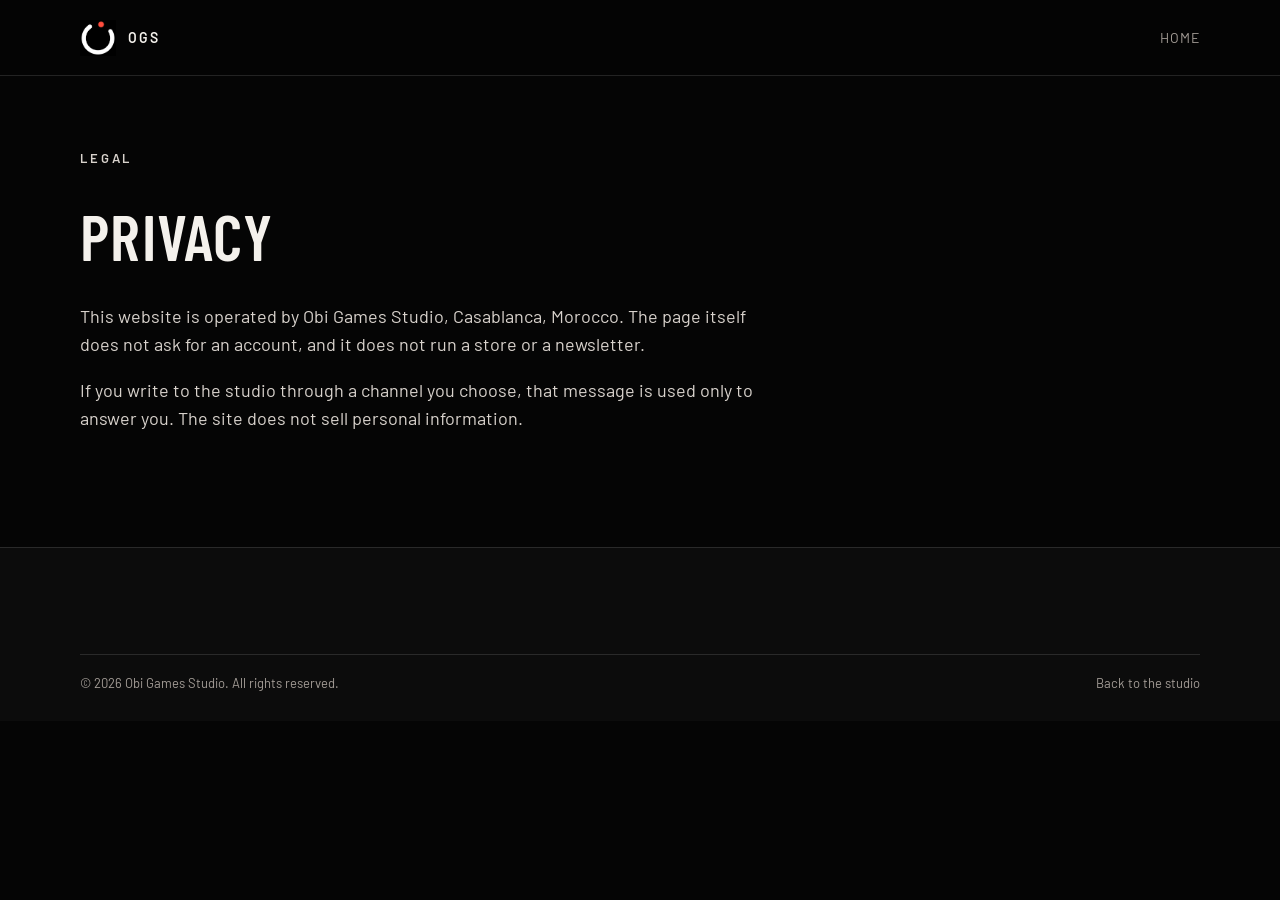
==== commit 01832a15: "Restore the first committed studio page. Signed-off-by: Fawksii0 <othmaneelazaar2@gmail.com>" ====
--- a/privacy.html
+++ b/privacy.html
@@ -4,7 +4,7 @@
   <meta charset="utf-8">
   <meta name="viewport" content="width=device-width, initial-scale=1">
   <title>Privacy · Obi Games Studio</title>
-  <link rel="icon" href="assets/mark.png">
+  <link rel="icon" href="assets/logo.png">
   <link rel="preconnect" href="https://fonts.googleapis.com">
   <link rel="preconnect" href="https://fonts.gstatic.com" crossorigin>
   <link href="https://fonts.googleapis.com/css2?family=Barlow+Condensed:wght@600&family=Barlow:wght@400;500&display=swap" rel="stylesheet">
@@ -13,7 +13,7 @@
 <body>
   <header class="nav">
     <div class="wrap">
-      <a class="brand" href="index.html"><img class="mark" src="assets/mark.png" alt=""><img class="word" src="assets/wordmark.png" alt="Obi Games Studio"></a>
+      <a class="brand" href="index.html"><img src="assets/logo.png" alt="">OGS</a>
       <nav class="nav-links"><a href="index.html">Home</a></nav>
     </div>
   </header>
@@ -21,8 +21,8 @@
     <div class="wrap">
       <p class="kicker">Legal</p>
       <h1>Privacy</h1>
-      <p>This website is operated by Obi Games Studio, Casablanca, Morocco. It does not ask you to make an account. Downloading the launcher does not send the file through a form on this page.</p>
-      <p>The store lists Ashfall: The Beginning. Nothing on it is for sale yet. The site does not sell personal information.</p>
+      <p>This website is operated by Obi Games Studio, Casablanca, Morocco. The page itself does not ask for an account, and it does not run a store or a newsletter.</p>
+      <p>If you write to the studio through a channel you choose, that message is used only to answer you. The site does not sell personal information.</p>
     </div>
   </main>
   <footer class="footer">
--- a/styles.css
+++ b/styles.css
@@ -40,8 +40,7 @@
 }
 .nav .wrap { display: flex; align-items: center; gap: 28px; }
 .brand { display: flex; align-items: center; gap: 12px; font-weight: 600; letter-spacing: 0.14em; font-size: 14px; }
-.brand img.mark { width: 36px; height: 36px; object-fit: contain; }
-.brand img.word { width: auto; height: 14px; }
+.brand img { width: 36px; height: 36px; object-fit: contain; }
 .nav-links { display: flex; gap: 22px; margin-left: auto; font-size: 14px; letter-spacing: 0.08em; text-transform: uppercase; color: var(--muted); }
 .nav-links a:hover { color: var(--text); }
 
@@ -88,7 +87,9 @@
 .hero-mark {
   justify-self: end;
   width: min(320px, 100%);
-  height: auto;
+  aspect-ratio: 1;
+  border: 1px solid var(--line);
+  background: #000 url("assets/logo.png") center / 78% no-repeat;
 }
 
 .band {
@@ -113,12 +114,8 @@
   background: #000;
 }
 .game-art {
-  width: 100%;
-  height: 100%;
+  background: #000 url("assets/redline.jpg") right center / cover no-repeat;
   min-height: 420px;
-  object-fit: contain;
-  background: #000;
-  padding: 48px;
 }
 .game-copy { padding: 72px 56px; display: flex; flex-direction: column; justify-content: center; }
 .game-copy h2 { font-size: clamp(56px, 7vw, 88px); line-height: 0.9; text-transform: uppercase; }
@@ -173,14 +170,11 @@
 .page { padding: 72px 0 96px; }
 .page h1 { font-size: 64px; text-transform: uppercase; margin-bottom: 12px; }
 .page p { max-width: 680px; color: #d8d2cc; }
-.store-logo { width: min(640px, 100%); margin: 12px 0 24px; background: #000; }
-.page .btn { margin: 8px 0 18px; }
 
 @media (max-width: 860px) {
   .hero-grid, .game, .studio-grid, .year-grid, .footer-grid, .band { grid-template-columns: 1fr; }
   .hero-mark { justify-self: start; width: 180px; }
-  .game-copy { padding: 40px 24px 64px; }
-  .game-art { padding: 28px; }
+  .game-copy { padding: 40px 0 64px; }
   .nav { height: auto; }
   .nav .wrap { flex-wrap: wrap; padding: 12px 0; }
   .nav-links { margin-left: 0; gap: 14px; font-size: 12px; }
